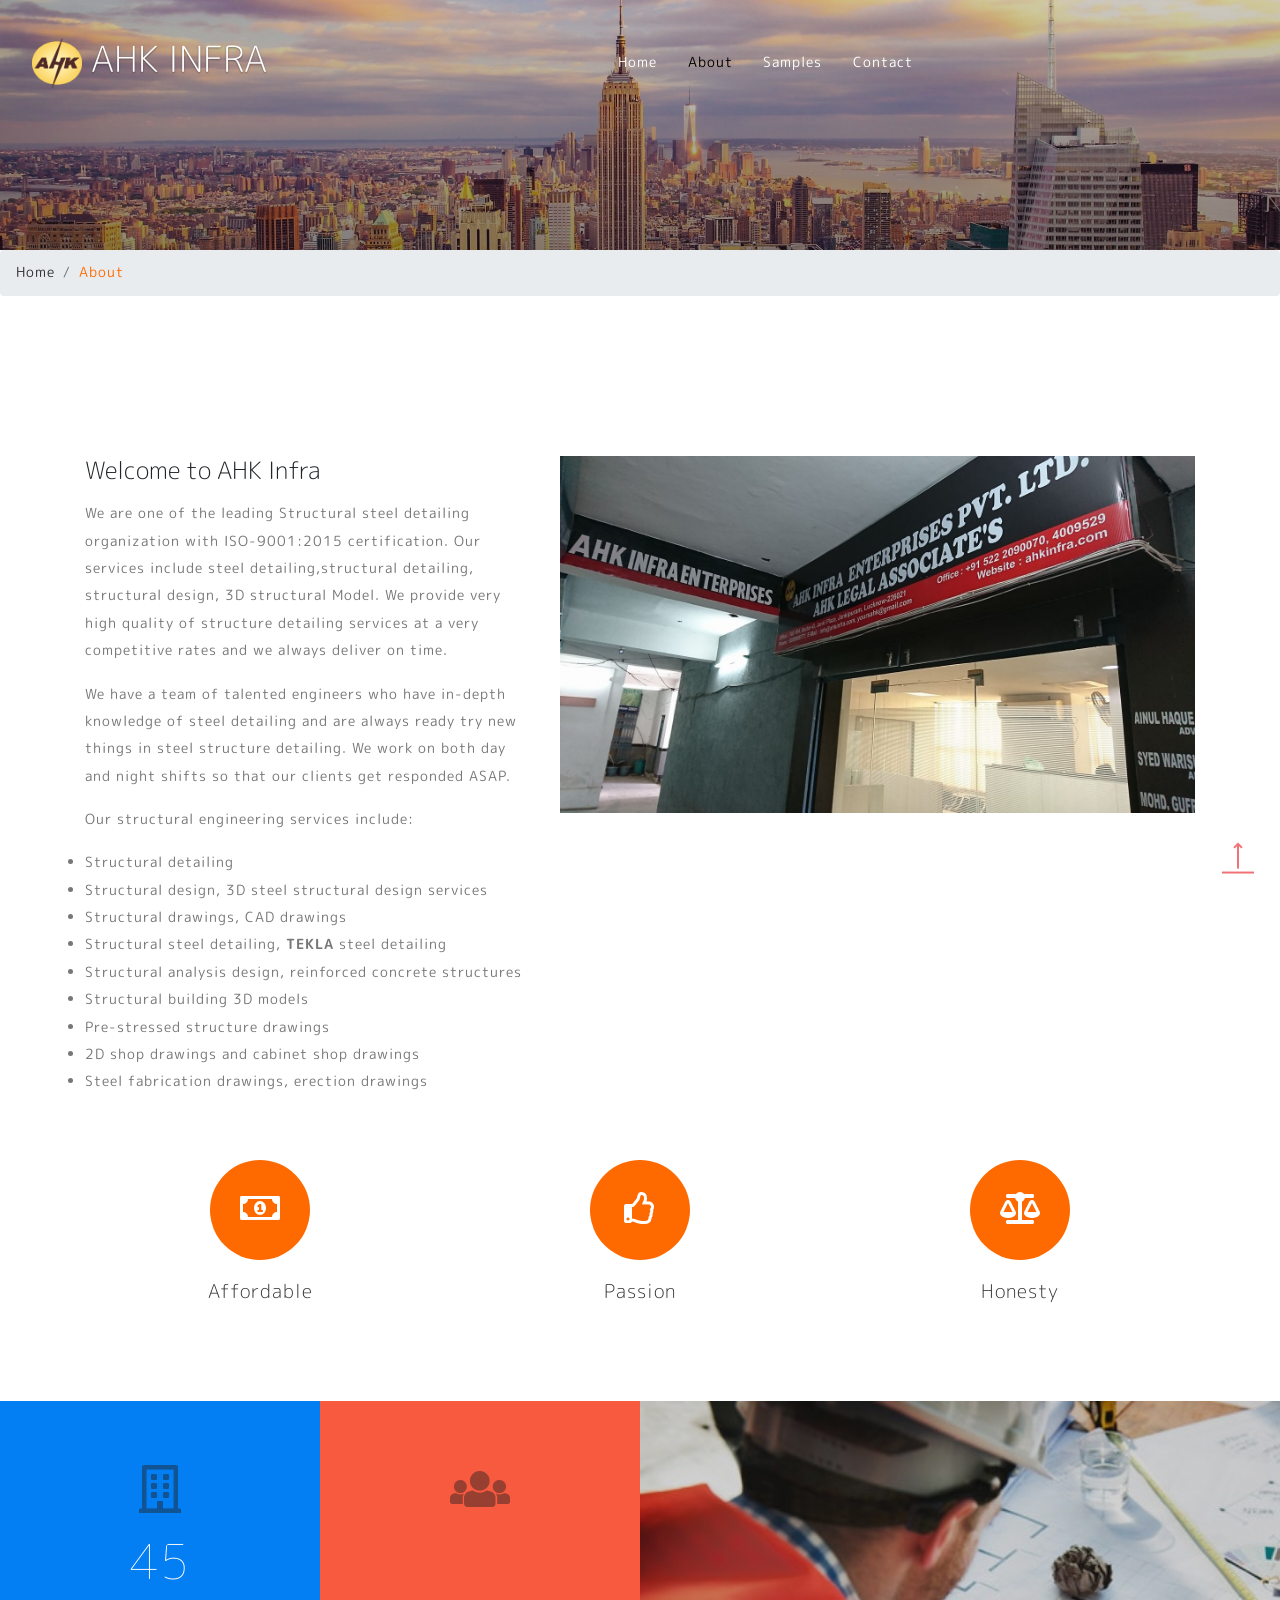
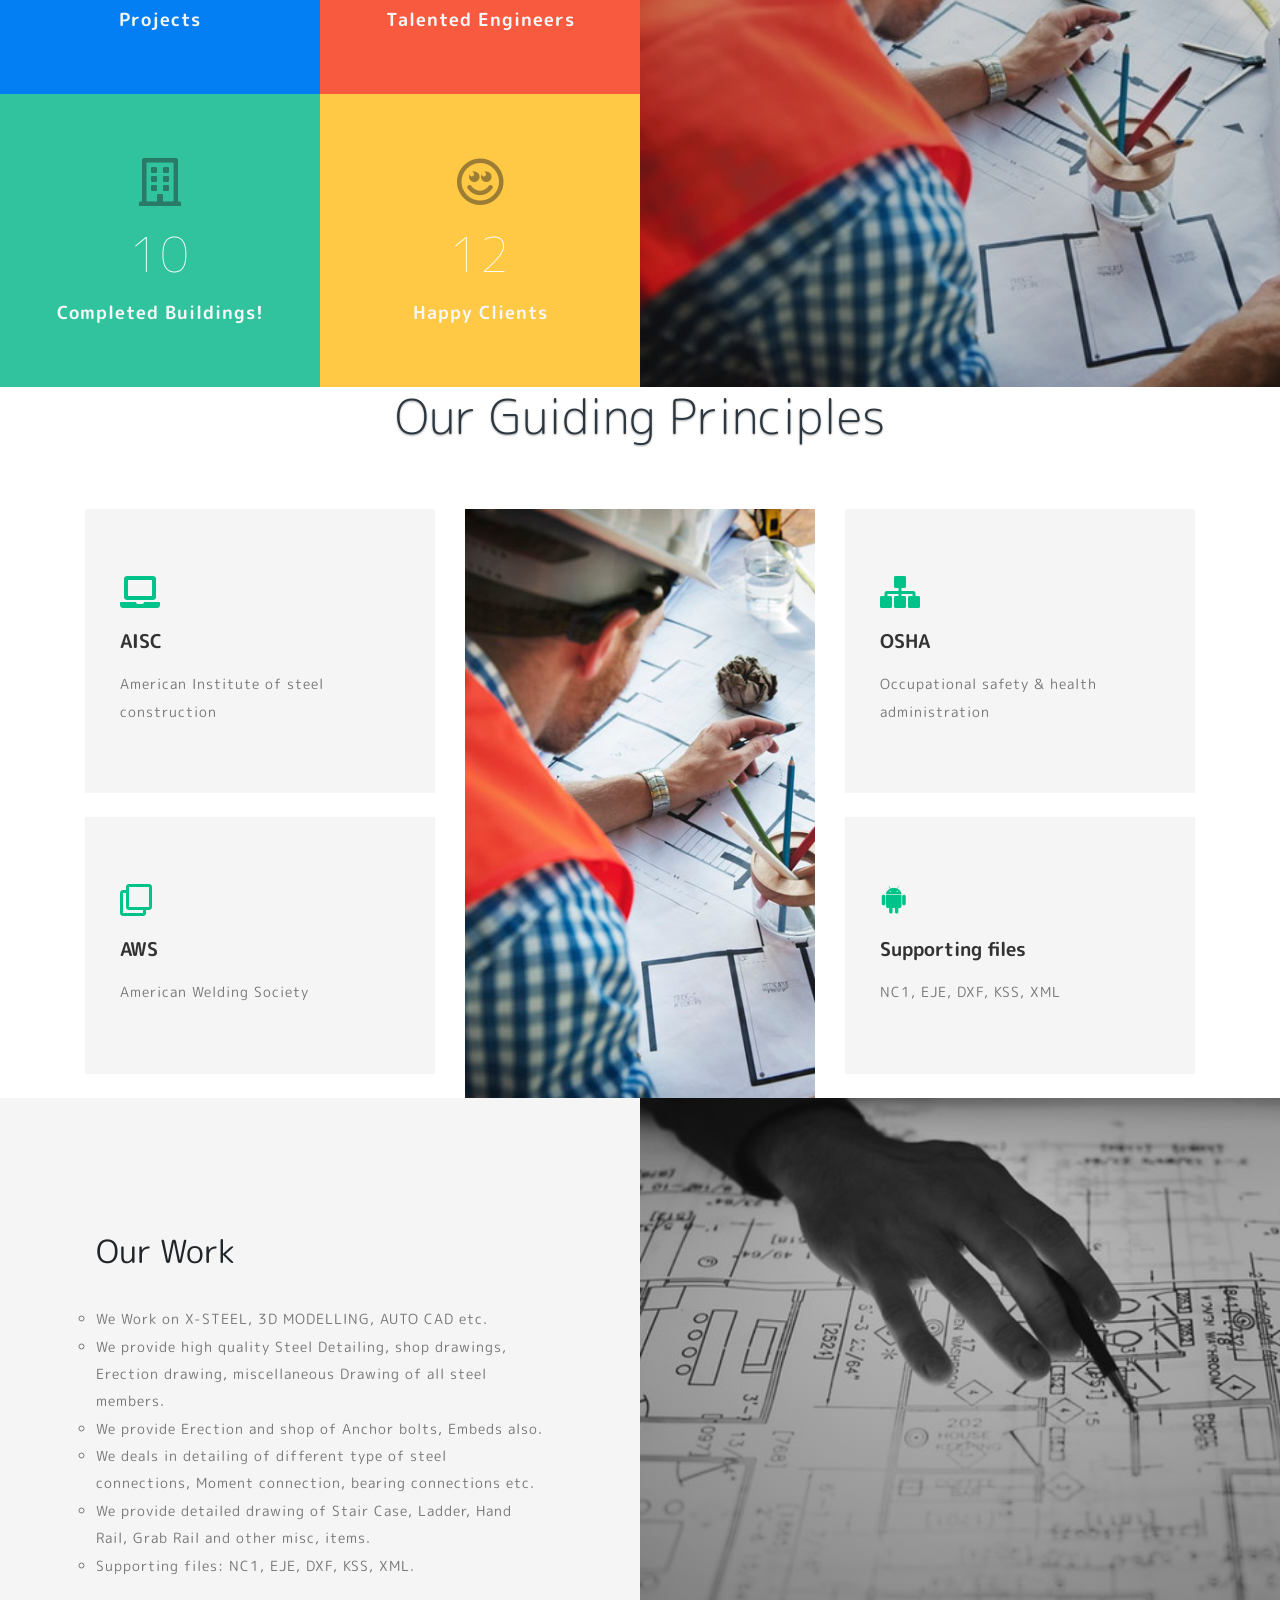
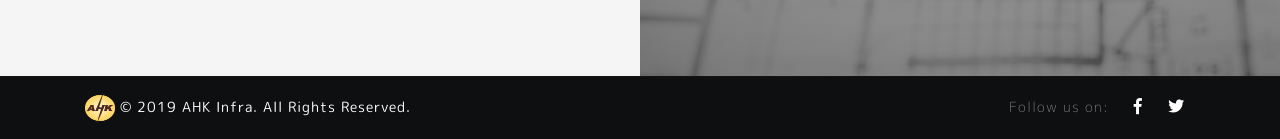
==== about.html @ f1a93b5f "Initial commit" ====
﻿<!--
	Author: W3layouts
	Author URL: http://w3layouts.com
	License: Creative Commons Attribution 3.0 Unported
	License URL: http://creativecommons.org/licenses/by/3.0/
-->

<!DOCTYPE html>
<html>
  <head>
    <title>AHK Infra</title>
    <meta name="viewport" content="width=device-width, initial-scale=1" />
    <meta charset="utf-8" />
    <meta
      name="keywords"
      content="AHK Infra, AHK Infra Engineering, Steel Structure Detailing, Structure Design"
    />

    <script>
      addEventListener(
        "load",
        function() {
          setTimeout(hideURLbar, 0);
        },
        false
      );

      function hideURLbar() {
        window.scrollTo(0, 1);
      }
    </script>
    <link href="css/bootstrap.css" rel="stylesheet" type="text/css" />
    <link rel="icon" href="images\favicon.ico" type="image/x-icon" />
    <link
      rel="stylesheet"
      href="css/flexslider.css"
      type="text/css"
      media="screen"
      property=""
    />
    <link href="css/style.css" rel="stylesheet" type="text/css" />
    <link href="css/simpleLightbox.css" rel="stylesheet" type="text/css" />
    <link href="css/fontawesome-all.css" rel="stylesheet" />
    <link
      href="//fonts.googleapis.com/css?family=M+PLUS+Rounded+1c:100,300,400,500,700,800"
      rel="stylesheet"
    />
  </head>

  <body>
    <header>
      <div class="header_top" id="home">
        <nav class="navbar navbar-expand-lg navbar-light">
          <div class="logo text-left">
            <h1>
              <a class="navbar-brand" href="/">
                <img src="images/logo.png" height="50" width="50" /> AHK Infra
              </a>
            </h1>
          </div>
          <button
            class="navbar-toggler"
            type="button"
            data-toggle="collapse"
            data-target="#navbarSupportedContent"
            aria-controls="navbarSupportedContent"
            aria-expanded="false"
            aria-label="Toggle navigation"
          >
            <span class="navbar-toggler-icon"> </span>
          </button>

          <div class="collapse navbar-collapse" id="navbarSupportedContent">
            <ul class="navbar-nav m-lg-auto text-right">
              <li class="nav-item">
                <a class="nav-link" href="/">
                  Home
                </a>
              </li>
              <li class="nav-item active">
                <a class="nav-link" href="about.html">About</a>
                <span class="sr-only">(current)</span>
              </li>
              <li class="nav-item">
                <a class="nav-link" href="Samples.html">Samples</a>
              </li>
              <li class="nav-item">
                <a class="nav-link" href="contact.html">Contact</a>
              </li>
            </ul>
          </div>
        </nav>
      </div>
    </header>
    <!--//header-->
    <div class="banner-inner"></div>
    <ol class="breadcrumb">
      <li class="breadcrumb-item">
        <a href="/">Home</a>
      </li>
      <li class="breadcrumb-item active">About</li>
    </ol>

    <!--/model-->
    <!-- Modal -->
    <!--//model-->
    <!--//banner-->
    <section class="banner-bottom">
      <div class="container">
        <!-- Three columns of text below the carousel -->
        <div class="row inner-sec-wthree">
          <div class="col-lg-5" data-aos="fade-right">
            <h4>Welcome to AHK Infra</h4>
            <p class="mt-3">We are one of the leading Structural steel detailing organization with ISO-9001:2015 certification. 
              Our services include steel detailing,structural detailing, structural design, 3D structural Model. 
              We provide very high quality of structure detailing services at a very competitive rates and we always deliver on time.</p>
              <p class="mt-3">We have a team of talented engineers who have in-depth knowledge of steel detailing and are always ready try new things in steel structure detailing. 
                We work on both day and night shifts so that our clients get responded ASAP. 
              </p>
              <p class="mt-3">Our structural engineering services include:</p>
        <ul class="mt-3">
          <li>Structural detailing</li>
          <li>Structural design, 3D steel structural design services</li>
          <li>Structural drawings, CAD drawings</li>
          <li>Structural steel detailing, <b> TEKLA </b> steel detailing</li>
          <li>Structural analysis design, reinforced concrete structures</li>
          <li>Structural building 3D models</li>
          <li>Pre-stressed structure drawings</li>
          <li>2D shop drawings and cabinet shop drawings</li>
          <li>Steel fabrication drawings, erection drawings</li>
        </ul>
          </div>
          <div class="col-lg-7 bt-bottom-info" data-aos="fade-left">
            <img src="images/AhkOffiice.jpg" class="img-fluid" alt=" " />
          </div>
        </div>
        <div class="row inner-sec-wthree">
          <div
            class="col-lg-4 bottom-sub-grid text-center aos-init aos-animate"
            data-aos="zoom-in"
          >
            <div class="bt-icon">
              <span class="far fa-money-bill-alt"></span>
            </div>
            <h4 class="sub-tittle">Affordable</h4>
            <p></p>
            <!--<p>
                        <a class="btn btn-secondary view" href="single.html" role="button">View details</a>
                    </p>-->
          </div>
          <!-- /.col-lg-4 -->
          <div
            class="col-lg-4 bottom-sub-grid text-center aos-init aos-animate"
            data-aos="zoom-in"
          >
            <div class="bt-icon">
              <span class="far fa-thumbs-up"></span>
            </div>
            <h4 class="sub-tittle">Passion</h4>
            <!--<p>Duis mollis, est non commodo luctus, nisi erat porttitor ligula, eget lacinia odio sem nec elit.</p>
                    <p>
                        <a class="btn btn-secondary view" href="single.html" role="button">View details</a>
                    </p>-->
          </div>
          <!-- /.col-lg-4 -->
          <div
            class="col-lg-4 bottom-sub-grid text-center aos-init aos-animate"
            data-aos="zoom-in"
          >
            <div class="bt-icon">
              <span class="fas fa-balance-scale"></span>
            </div>
            <h4 class="sub-tittle">Honesty</h4>
            <!--<p></p>
                    <p>
                        <a class="btn btn-secondary view" href="single.html" role="button">View details</a>
                    </p>-->
          </div>
          <!-- /.col-lg-4 -->
        </div>
      </div>
      <!-- /.row -->
    </section>
    <!---->
    <!-- /stats -->
    <section class="stats_test container-fluid">
      <div class="row inner_stat">
        <div class="col-lg-6 stats-left-info">
          <div class="row">
            <div class="col-md-6 stats_left counter_grid">
              <i class="far fa-building"></i>
              <p class="counter">45</p>
              <h4>Projects</h4>
            </div>
            <div class="col-md-6 stats_left counter_grid1">
              <i class="fas fa-users"></i>
              <p class="">&nbsp;</p>
              <h4>Talented Engineers</h4>
            </div>
            <div class="col-md-6 stats_left counter_grid2">
              <i class="far fa-building"></i>
              <p class="counter">10</p>
              <h4>Completed Buildings!</h4>
            </div>
            <div class="col-md-6 stats_left counter_grid3">
              <i class="far fa-smile"></i>
              <p class="counter">12</p>
              <h4>Happy Clients</h4>
            </div>
          </div>
        </div>
        <div class="col-lg-6 stats-right-img"></div>
      </div>
    </section>
    <!-- //stats -->
    <!--/Samples-->
    <section class="Samples">
      <div class="container">
        <h3 class="tittle">Our Guiding Principles</h3>
        <div class="row inner-sec-wthree">
          <div class="col-lg-4 grid_info_main" data-aos="flip-left">
            <div class="grid_info">
              <div class="icon_info">
                <span class="icon">
                  <i class="fas fa-laptop"></i>
                </span>
                <h5>AISC</h5>
                <p>American Institute of steel construction</p>
              </div>
            </div>
            <div class="grid_info second">
              <div class="icon_info">
                <span class="icon">
                  <i class="far fa-clone"></i>
                </span>
                <h5>AWS</h5>
                <p>American Welding Society</p>
              </div>
            </div>
          </div>
          <div class="col-lg-4 grid_info_main mid" data-aos="flip-down">
            <img src="images/ab.jpg" class="img-fluid" alt=" " />
          </div>
          <div class="col-lg-4 grid_info_main" data-aos="flip-right">
            <div class="grid_info">
              <div class="icon_info">
                <span class="icon">
                  <i class="fas fa-sitemap"></i>
                </span>
                <h5>OSHA</h5>
                <p>Occupational safety & health administration</p>
              </div>
            </div>
            <div class="grid_info second">
              <div class="icon_info">
                <span class="icon">
                  <i class="fab fa-android"></i>
                </span>
                <h5>Supporting files</h5>
                <p>NC1, EJE, DXF, KSS, XML</p>
              </div>
            </div>
          </div>
        </div>
      </div>
    </section>
    <!--//Samples-->
    <!---->
    <section class="grids_sec_2">
      <div class="row style-grids_main">
        <div class="col-md-6 grid_sec_info">
          <div class="style-grid-2-text_info" data-aos="fade-right">
            <h3>Our Work</h3>
            <p>
              <!--Itaque earum rerum hic tenetur a sapiente delectus reiciendis maiores alias consequatur.sed quia non numquam eius modi tempora incidunt ut labore .Lorem ipsum dolor sit amet,vehicula vel sapien et.-->
            </p>
            <ul style="list-style-type:circle">
              <li>We Work on X-STEEL, 3D MODELLING, AUTO CAD etc.</li>

              <li>
                We provide high quality Steel Detailing, shop drawings, Erection
                drawing, miscellaneous Drawing of all steel members.
              </li>
              <li>
                We provide Erection and shop of Anchor bolts, Embeds also.
              </li>
              <li>
                We deals in detailing of different type of steel connections,
                Moment connection, bearing connections etc.
              </li>
              <li>
                We provide detailed drawing of Stair Case, Ladder, Hand Rail,
                Grab Rail and other misc, items.
              </li>
              <li>
                Supporting files: NC1, EJE, DXF, KSS, XML.
              </li>
            </ul>
          </div>
        </div>
        <div class="col-md-6 style-image-2"></div>
        <!--<div class="col-md-6 style-image-2 second">
            </div>-->
        <!--<div class="col-md-6 grid_sec_info">
                <div class="style-grid-2-text_info" data-aos="fade-right">
                    <h3>
                        Turning big ideas into great products.</h3>
                    <p>Itaque earum rerum hic tenetur a sapiente delectus reiciendis maiores alias consequatur.sed quia non numquam eius modi tempora incidunt ut labore .Lorem ipsum dolor sit amet,vehicula vel sapien et</p>
                    <div class="bnr-button">
                        <button type="button" class="btn btn-primary play" data-toggle="modal" data-target="#exampleModal">
							<i class="fas fa-play"></i>
						</button>
                    </div>

                </div>
            </div>-->
      </div>
    </section>
    <!--//-->
    <!---->
    <!--footer-->
        <div class="copyright">
            <div class="container">
              <div class="copyrighttop">
                <ul>
                  <li>
                    <h4>Follow us on:</h4>
                  </li>
                  <li>
                    <a
                      class="facebook"
                      target="_blank"
                      href="https://www.facebook.com/AHKINFRA"
                    >
                      <i class="fab fa-facebook-f"></i>
                    </a>
                  </li>
                  <li>
                    <a
                      class="facebook"
                      target="_blank"
                      href="https://twitter.com/ahkinfra"
                    >
                      <i class="fab fa-twitter"></i>
                    </a>
                  </li>
                </ul>
              </div>
              <div class="copyrightbottom">
                <p>
                  <img src="images/logo.png" height="30" width="30" /> © 2019 AHK
                  Infra. All Rights Reserved.
                </p>
              </div>
              <div class="clearfix"></div>
            </div>
    <!---->

    <!-- js -->
    <script src="js/jquery-2.2.3.min.js"></script>
    <!-- //js -->
    <!-- flexSlider -->
    <script defer src="js/jquery.flexslider.js"></script>
    <script>
      $(window).load(function() {
        $(".flexslider").flexslider({
          animation: "slide",
          start: function(slider) {
            $("body").removeClass("loading");
          }
        });
      });
    </script>

    <!-- //flexSlider -->

    <!-- stats -->
    <script src="js/jquery.waypoints.min.js"></script>
    <script src="js/jquery.countup.js"></script>
    <script>
      $(".counter").countUp();
    </script>
    <!-- //stats -->
    <!-- /js files -->
    <link
      href="css/aos.css"
      rel="stylesheet prefetch"
      type="text/css"
      media="all"
    />
    <link
      href="css/aos-animation.css"
      rel="stylesheet prefetch"
      type="text/css"
      media="all"
    />
    <script src="js/aos.js"></script>
    <script src="js/aosindex.js"></script>
    <!-- //js files -->
    <!-- start-smoth-scrolling -->
    <script src="js/move-top.js"></script>
    <script src="js/easing.js"></script>
    <script>
      jQuery(document).ready(function($) {
        $(".scroll").click(function(event) {
          event.preventDefault();
          $("html,body").animate(
            {
              scrollTop: $(this.hash).offset().top
            },
            900
          );
        });
      });
    </script>
    <!-- start-smoth-scrolling -->

    <script>
      $(document).ready(function() {
        /*
            						var defaults = {
            				  			containerID: 'toTop', // fading element id
            							containerHoverID: 'toTopHover', // fading element hover id
            							scrollSpeed: 1200,
            							easingType: 'linear' 
            				 		};
            						*/

        $().UItoTop({
          easingType: "easeOutQuart"
        });
      });
    </script>
    <!-- /js -->
    <script src="js/bootstrap.js"></script>
    <!-- //js -->
  </body>
</html>

<style>
  footer {
    padding: 0px;
  }
</style>
---- css/style.css ----
/*--
	Author: W3Layouts
	Author URL: http://w3layouts.com
	License: Creative Commons Attribution 3.0 Unported
	License URL: http://creativecommons.org/licenses/by/3.0/
--*/

html,
body {
  margin: 0;
  font-size: 100%;
  font-family: "M PLUS Rounded 1c", sans-serif;
  background: #fff;
}

body a {
  text-decoration: none;
  transition: 0.5s all;
  -webkit-transition: 0.5s all;
  -moz-transition: 0.5s all;
  -o-transition: 0.5s all;
  -ms-transition: 0.5s all;
}

a:hover {
  text-decoration: none;
}

input[type="button"],
input[type="submit"],
input[type="text"],
input[type="email"],
input[type="search"] {
  transition: 0.5s all;
  -webkit-transition: 0.5s all;
  -moz-transition: 0.5s all;
  -o-transition: 0.5s all;
  -ms-transition: 0.5s all;
  font-family: "M PLUS Rounded 1c", sans-serif;
}

h1,
h2,
h3,
h4,
h5,
h6 {
  margin: 0;
  font-weight: 300;
  font-family: "M PLUS Rounded 1c", sans-serif;
}

p {
  margin: 0;
  font-size: 0.9em;
  color: #777777;
  line-height: 1.9em;
  letter-spacing: 1px;
  font-weight: 400;
}

ul {
  margin: 0;
  padding: 0;
  font-size: 0.9em;
  color: #777777;
  line-height: 1.9em;
  letter-spacing: 1px;
  font-weight: 400;
}

label {
  margin: 0;
}

/*--/header --*/

/*--/navbar--*/

.navbar {
  padding: 0em 0em;
}

a.navbar-brand {
  font-size: 1em;
  text-shadow: 0 1px 2px rgba(0, 0, 0, 0.37);
  color: #fff;
  text-transform: uppercase;
}

.navbar-light .navbar-brand {
  color: #fff;
  font-family: "M PLUS Rounded 1c", sans-serif;
}

.logo i {
  color: #ff6a00;
  text-shadow: none;
}

li.nav-item {
  margin: 0 1px;
}

.navbar-light .navbar-nav .nav-link {
  padding: 0.3em 1.1em;
  color: #fff;
  background: transparent;
  font-size: 1em;
  letter-spacing: 1px;
  font-family: "M PLUS Rounded 1c", sans-serif;
}

.navbar-light .navbar-nav .show > .nav-link,
.navbar-light .navbar-nav .active > .nav-link,
.navbar-light .navbar-nav .nav-link.show,
.navbar-light .navbar-nav .nav-link.active,
.navbar-light .navbar-nav .nav-link:hover,
.navbar-light .navbar-nav .nav-link:focus {
  background: transparent;
  color: #000000;
}

.dropdown-item {
  padding: 0.5em 1.5rem;
  font-size: 0.9em;
  margin: 0;
}

.dropdown-menu {
  margin: 0;
  padding: 0;
}

.navbar-light .navbar-brand:hover,
.navbar-light .navbar-brand:focus {
  color: #fff;
}

/*---*/

.navbar {
  padding: 2em 2em;
  position: absolute;
  z-index: 9;
  width: 100%;
}

.dropdown-toggle::after {
  width: 0;
  height: 0;
  margin-left: 0;
  content: "";
  border-top: 0.3em solid;
  border-right: 0.3em solid transparent;
  border: 0px;
}

.dropdown-item:hover,
.dropdown-item:focus {
  color: #ff4e00;
  text-decoration: none;
  background-color: #f0f0f1;
}

/*-- //header --*/

input.form-control.mr-sm-2.ser-ch {
  margin-right: 0 !important;
}

.search input[type="search"] {
  outline: none;
  padding: 11px 15px;
  font-size: 13px;
  color: #fff;
  background: none;
  letter-spacing: 2px;
  border: none;
  border: 1px solid #ddd;
  margin: 0;
  border-radius: 0;
}

.search button[type="submit"] {
  outline: none;
  padding: 12px 17px;
  font-size: 13px;
  color: #fff;
  background: #ff6a00;
  border: none;
  letter-spacing: 2px;
  text-transform: uppercase;
  -webkit-transition: 0.5s all;
  -moz-transition: 0.5s all;
  -o-transition: 0.5s all;
  -ms-transition: 0.5s all;
  transition: 0.5s all;
  margin: 0;
  cursor: pointer;
  font-weight: 600;
  border-radius: 0px;
}

.search button [type="submit"]:hover {
  background: #ff6a00;
}

/*--//header --*/

.tooltip-blog {
  position: relative;
  display: inline-block;
}

.tooltip-blog span {
  display: block;
  position: absolute;
  top: -18px;
  left: 13px;
  background: transparent;
  padding: 0.1em 0.8em;
  font-size: 0.7em;
  color: #fff;
  border: 1px solid #ff6a00;
}

.tooltip-blog span::after {
  position: absolute;
  top: 18px;
  left: 32px;
  border-left: 0px solid transparent;
  border-right: 8px solid transparent;
  border-top: 10px solid #ff6a00;
  content: " ";
  font-size: 0;
  line-height: 0;
  margin-left: -5px;
  width: 0;
}

/*--/banner --*/

/* CUSTOMIZE THE CAROUSEL
-------------------------------------------------- */

/* Carousel base class */

/* Since positioning the image, we need to help out the caption */

.carousel-caption {
  bottom: 11em;
  z-index: 10;
  text-align: center;
  width: 59%;
  margin: 0 auto;
}

/* Declare heights because of positioning of img element */

.carousel-item {
  height: 48em;
  background-color: #777;
}

.carousel-item > img {
  position: absolute;
  top: 0;
  left: 0;
  min-width: 100%;
  height: 32rem;
}

/* MARKETING CONTENT
-------------------------------------------------- */

/* Center align the text within the three columns below the carousel */

.marketing .col-lg-4 {
  margin-bottom: 1.5rem;
  text-align: center;
}

.bottom-sub-grid.ser {
  margin-top: 1.5em;
  margin-bottom: 0;
}

.marketing h2 {
  font-weight: 400;
}

.marketing .col-lg-4 p {
  margin-right: 0.75rem;
  margin-left: 0.75rem;
}

/* Featurettes
------------------------- */

.featurette-divider {
  margin: 5rem 0;
  /* Space out the Bootstrap <hr> more */
}

/* Thin out the marketing headings */

.featurette-heading {
  font-weight: 300;
  line-height: 1;
  letter-spacing: -0.05rem;
}

/*--/slider--*/

.carousel-item {
  background: -webkit-linear-gradient(
      rgba(23, 22, 23, 0.2),
      rgba(23, 22, 23, 0.5)
    ),
    url(../images/SlideImage1.jpeg) no-repeat;
  background: -moz-linear-gradient(rgba(23, 22, 23, 0.2), rgba(23, 22, 23, 0.5)),
    url(../images/SlideImage1.jpeg) no-repeat;
  background: -ms-linear-gradient(rgba(23, 22, 23, 0.2), rgba(23, 22, 23, 0.5)),
    url(../images/SlideImage1.jpeg) no-repeat;
  background: linear-gradient(rgba(23, 22, 23, 0.2), rgba(23, 22, 23, 0.5)),
    url(../images/SlideImage1.jpeg) no-repeat;
  background-size: cover;
}

.carousel-item.item2 {
  background: -webkit-linear-gradient(
      rgba(23, 22, 23, 0.2),
      rgba(23, 22, 23, 0.5)
    ),
    url(../images/banner2.jpg) no-repeat;
  background: -moz-linear-gradient(rgba(23, 22, 23, 0.2), rgba(23, 22, 23, 0.5)),
    url(../images/banner2.jpg) no-repeat;
  background: -ms-linear-gradient(rgba(23, 22, 23, 0.2), rgba(23, 22, 23, 0.5)),
    url(../images/banner2.jpg) no-repeat;
  background: linear-gradient(rgba(23, 22, 23, 0.2), rgba(23, 22, 23, 0.5)),
    url(../images/banner2.jpg) no-repeat;
  background-size: cover;
}

.carousel-item.item3 {
  background: -webkit-linear-gradient(
      rgba(23, 22, 23, 0.2),
      rgba(23, 22, 23, 0.5)
    ),
    url(../images/banner3.jpg) no-repeat;
  background: -moz-linear-gradient(rgba(23, 22, 23, 0.2), rgba(23, 22, 23, 0.5)),
    url(../images/banner3.jpg) no-repeat;
  background: -ms-linear-gradient(rgba(23, 22, 23, 0.2), rgba(23, 22, 23, 0.5)),
    url(../images/banner3.jpg) no-repeat;
  background: linear-gradient(rgba(23, 22, 23, 0.2), rgba(23, 22, 23, 0.5)),
    url(../images/banner3.jpg) no-repeat;
  background-size: cover;
}

.carousel-item.item4 {
  background: -webkit-linear-gradient(
      rgba(23, 22, 23, 0.2),
      rgba(23, 22, 23, 0.5)
    ),
    url(../images/banner4.jpg) no-repeat;
  background: -moz-linear-gradient(rgba(23, 22, 23, 0.2), rgba(23, 22, 23, 0.5)),
    url(../images/banner4.jpg) no-repeat;
  background: -ms-linear-gradient(rgba(23, 22, 23, 0.2), rgba(23, 22, 23, 0.5)),
    url(../images/banner4.jpg) no-repeat;
  background: linear-gradient(rgba(23, 22, 23, 0.2), rgba(23, 22, 23, 0.5)),
    url(../images/banner4.jpg) no-repeat;
  background-size: cover;
}

.carousel-caption h2,
.carousel-caption h3 {
  font-size: 4em;
  letter-spacing: 2px;
  line-height: 1.4em;
  text-shadow: 0 1px 2px rgba(0, 0, 0, 0.37);
}

.carousel-indicators {
  bottom: 17%;
  left: 0%;
  cursor: pointer;
}

.bnr-button {
  margin-top: 2em;
}

.carousel-control {
  line-height: 42em;
}

.carousel-indicators li {
  display: inline-block;
  max-width: 12px;
  height: 12px;
  border-radius: 50%;
  -webkit-border-radius: 50%;
  -moz-border-radius: 50%;
  -o-border-radius: 50%;
  -ms-border-radius: 50%;
  margin: 0 8px;
}

.carousel-indicators .active {
  background: #fff;
}

/* Show it is fixed to the top */

button.btn.btn-primary.play {
  width: 90px;
  height: 90px;
  border-radius: 50%;
  -webkit-border-radius: 50%;
  -moz-border-radius: 50%;
  -o-border-radius: 50%;
  -ms-border-radius: 50%;
  outline: none;
  cursor: pointer;
  text-shadow: 0 1px 2px rgba(0, 0, 0, 0.37);
  background-color: #ff6a00;
  border: none;
}

button.btn.btn-primary.play:hover {
  background-color: #00c389;
}

/*--//banner --*/

/*--/content --*/

h3.tittle {
  text-align: center;
  font-size: 3em;
  color: #2c363e;
  text-shadow: 0 1px 2px rgba(0, 0, 0, 0.37);
}

h3.tittle.cen {
  color: #fff;
}

.lead {
  font-size: 1.1em;
  font-weight: 300;
}

.featurette-heading {
  font-size: 46px;
  line-height: 1.4em;
}

/*--/banner-bottom --*/

.banner-bottom {
  /*padding: 6em 0;*/
}

.bt-bottom-info h5 {
  font-size: 2em;
  line-height: 1.5em;
  color: #ff6a00;
  margin-bottom: 4em;
}

.inner-sec-wthree {
  margin-top: 4em;
}

.bottom-sub-grid {
  text-align: center;
  margin: 0 auto;
}

.bt-icon {
  width: 100px;
  height: 100px;
  border-radius: 50%;
  -webkit-border-radius: 50%;
  -moz-border-radius: 50%;
  -o-border-radius: 50%;
  -ms-border-radius: 50%;
  background: #ff6a00;
  text-align: center;
  margin: 0 auto;
}

.bottom-sub-grid span {
  font-size: 2em;
  line-height: 3em;
  color: #fff;
  border-color: rgba(173, 173, 173, 0.45);
}

.bottom-sub-grid:hover a.btn.btn-secondary.view {
  background: #00c389;
}

.bottom-sub-grid:hover .bt-icon {
  background: #00c389;
}

a.btn.btn-secondary.view {
  background: #333;
  color: #fff;
  margin-top: 2em;
  font-size: 0.9em;
  padding: 0.8em 1.5em;
}

.modal-body.video iframe {
  border: none;
  width: 100%;
  min-height: 250px;
}

h5#exampleModalLabel {
  font-size: 1.2em;
}

h4.sub-tittle {
  font-size: 1.2em;
  color: #333;
  letter-spacing: 1px;
  margin: 1em 0;
}

/*--//banner-bottom --*/

.left-img img {
  width: 100%;
}

/*--//content --*/

/*-- /services --*/

.services {
  padding: 2em 0;
}

.icon_info h5 {
  font-size: 1.2em;
  color: #333;
  margin: 1em 0;
  font-weight: 600;
}

.icon_info {
  text-align: center;
}

.icon_info {
  text-align: left;
  padding: 4em 2em;
  border: 3px solid #f5f5f5;
  background-color: #f5f5f5;
  transition: all 0.3s ease-out 0s;
}

.grid_info_main i {
  font-size: 2em;
  color: #00c389;
}

.grid_info_main:hover i {
  color: #ff6a00;
}

.grid_info.second {
  margin-top: 1.5em;
}

.grid_info_main.mid img {
  width: 100%;
}

/*-- //services --*/

.style-grids_main {
  margin: 0;
}

.style-image-2 {
  background: -webkit-linear-gradient(
      rgba(23, 22, 23, 0.2),
      rgba(23, 22, 23, 0.5)
    ),
    url(../images/banner4.jpg) no-repeat;
  background-size: cover;
  min-height: 600px;
}

.style-image-2.second {
  background: -webkit-linear-gradient(
      rgba(23, 22, 23, 0.2),
      rgba(23, 22, 23, 0.5)
    ),
    url(../images/SlideImage1.jpeg) no-repeat;
  background-size: cover;
  min-height: 600px;
}

.grid_sec_info {
  padding: 8em 6em 6em 6em;
  background: #f5f5f5;
}

.style-grid-2-text_info p {
  margin: 2em 0;
}

.grid_sec_info h3 {
  font-size: 2em;
  line-height: 1.6em;
  font-weight: 400;
}

/*-- stats --*/

.stats_left p {
  font-size: 3em;
  font-weight: 100;
  letter-spacing: 1px;
  color: #fff;
  line-height: 2em;
}

.stats_left h4 {
  font-size: 1.1em;
  color: #f7f7f7;
  margin: 0;
  font-weight: 600;
  letter-spacing: 1px;
}

.stats_left i {
  font-size: 3em;
  color: rgba(34, 34, 34, 0.45);
  margin: 0;
}

.stats_bottom_grid_left img {
  margin: 0 auto;
}

.stats_left.counter_grid {
  background: #037ef3;
}

.stats_left.counter_grid1 {
  background: #f85a40;
}

.stats_left.counter_grid2 {
  background: #30c39e;
}

.stats_left.counter_grid3 {
  background: #ffc845;
}

.stats_left {
  text-align: center;
  float: left;
  width: 25%;
  padding: 4em 1em;
  border-top: none;
  border-bottom: none;
}

.stats_left:nth-child(3) {
  border-right: 0px;
}

.stats_left:nth-child(2) {
  border-left: 0px;
  border-right: 0px;
}

.stats-right-img {
  background: -webkit-linear-gradient(
      rgba(23, 22, 23, 0.2),
      rgba(23, 22, 23, 0.13)
    ),
    url(../images/architect-architectural-design.jpg) no-repeat;
  background: -moz-linear-gradient(rgba(23, 22, 23, 0.2), rgba(23, 22, 23, 0.5)),
    url(../images/architect-architectural-design.jpg) no-repeat;
  background: -ms-linear-gradient(rgba(23, 22, 23, 0.2), rgba(23, 22, 23, 0.5)),
    url(../images/architect-architectural-design.jpg) no-repeat;
  background: linear-gradient(rgba(23, 22, 23, 0.2), rgba(23, 22, 23, 0.18)),
    url(../images/architect-architectural-design.jpg) no-repeat;
  background-size: cover;
  min-height: 600;
}

/*--//about --*/

/*--/Reviews--*/

/*-- testimonials --*/

.reviews_sec {
  background: -webkit-linear-gradient(
      rgba(23, 22, 23, 0.2),
      rgba(23, 22, 23, 0.5)
    ),
    url(../images/banner3.jpg) no-repeat;
  background: -moz-linear-gradient(rgba(23, 22, 23, 0.2), rgba(23, 22, 23, 0.5)),
    url(../images/banner3.jpg) no-repeat;
  background: -ms-linear-gradient(rgba(23, 22, 23, 0.2), rgba(23, 22, 23, 0.5)),
    url(../images/banner3.jpg) no-repeat;
  background: linear-gradient(rgba(23, 22, 23, 0.2), rgba(23, 22, 23, 0.5)),
    url(../images/banner3.jpg) no-repeat;
  background-size: cover;
  padding: 7em 0;
  background-attachment: fixed;
}

.testimonials_grid {
  text-align: center;
  position: relative;
}

.testimonials_grid img {
  margin: 0 auto;
}

.test_social_pos {
  margin-top: 1em;
}

.social_list1 li {
  display: inline-block !important;
}

.test_social_pos li a {
  color: #fff;
  font-size: 0.9em;
  width: 30px;
  height: 30px;
  border-radius: 50%;
  display: block;
  line-height: 29px;
}

.facebook1 {
  background: #3b5998;
}

.twitter2 {
  background: #1da1f2;
}

.dribble3 {
  background: #ea4c89;
}

.testimonials_grid {
  text-align: center;
}

.testimonials_grid h3 {
  margin: 1em 0 0.5em 0;
  color: #fff;
  font-size: 1.2em;
}

.testimonials_grid h3 span {
  font-weight: 100;
  font-size: 0.9em;
}

.testimonials_grid i {
  font-size: 0.9em;
  letter-spacing: 1px;
  color: #f3f0f0;
}

.testimonials_grid p {
  width: 70%;
  margin: 1em auto 0;
  color: #fff;
  line-height: 2em;
  letter-spacing: 1px;
}

.testimonials_grid img {
  border-radius: 50%;
  -webkit-border-radius: 50%;
  -moz-border-radius: 50%;
  -o-border-radius: 50%;
  -ms-border-radius: 50%;
  border: 5px solid rgba(255, 255, 255, 0.15);
}

.testimonials_grid {
  margin: 0 auto;
  width: 65%;
}

/*-- //testimonials --*/

/*--responsive--*/

@media (max-width: 900px) {
}

@media (max-width: 800px) {
  .stats_left p {
    font-size: 2.3em;
  }
}

@media (max-width: 768px) {
  .news-right h4,
  .ab_info h4 {
    font-size: 1.7em;
  }
}

@media (max-width: 640px) {
  .stats_left {
    text-align: center;
    float: left;
    width: 100%;
  }
  .stats_left:nth-child(2) {
    border-bottom: 0px;
  }
  .stats_left:nth-child(1) {
    border-bottom: 0px;
  }
  .stats_left:nth-child(3) {
    border-bottom: 0px;
  }
}

/*--//content --*/

/*--about--*/

.banner-inner {
  background: -webkit-linear-gradient(
      rgba(23, 22, 23, 0.2),
      rgba(23, 22, 23, 0.5)
    ),
    url(../images/TopBanner.jpg) no-repeat;
  background: -moz-linear-gradient(rgba(23, 22, 23, 0.2), rgba(23, 22, 23, 0.5)),
    url(../images/TopBanner.jpg) no-repeat;
  background: -ms-linear-gradient(rgba(23, 22, 23, 0.2), rgba(23, 22, 23, 0.5)),
    url(../images/TopBanner.jpg) no-repeat;
  background: linear-gradient(rgba(23, 22, 23, 0.2), rgba(23, 22, 23, 0.5)),
    url(../images/TopBanner.jpg) no-repeat;
  background-size: cover;
  min-height: 250px;
}

li.breadcrumb-item {
  font-size: 0.9em;
  letter-spacing: 1px;
}

li.breadcrumb-item a {
  color: #333;
}

.breadcrumb-item.active {
  color: #ff6a00;
}

.bt-bottom-info.ab img {
  width: 100%;
}

p.ab-para {
  margin: 2em 0 3em 0;
}

/*--//about--*/

/*-- gallery --*/

.section_1_gallery_grid {
  margin-top: 1em;
}

.w3_section_1_gallery_grid {
  padding: 0 8px;
}

.section_1_gallery_grid1 {
  position: relative;
  background: #edf3f3;
  padding: 6px;
}

.proj_gallery_grid1_pos {
  background: #030605;
  bottom: 23px;
  left: 30px;
  opacity: 0;
  padding: 1em;
  position: absolute;
  right: 30px;
  text-align: center;
  visibility: hidden;
  -webkit-transform: scaleX(-1);
  transform: scaleX(-1);
  -moz-transform: scaleX(-1);
  -o-transform: scaleX(-1);
  -ms-transform: scaleX(-1);
  -webkit-transition: all 0.8s ease;
  transition: all 0.8s ease;
}

.proj_gallery_grid1_pos h3 {
  font-size: 1.3em;
  letter-spacing: 2px;
  font-weight: 600;
  position: relative;
  color: #fff;
  text-shadow: 0 1px 2px rgba(0, 0, 0, 0.37);
}

.proj_gallery_grid1_pos p {
  color: #fff;
  letter-spacing: 1px;
  font-size: 14px;
}

.section_1_gallery_grid:hover .proj_gallery_grid1_pos {
  opacity: 1;
  visibility: visible;
  -webkit-transform: scaleX(1);
  transform: scaleX(1);
  -moz-transform: scaleX(1);
  -o-transform: scaleX(1);
  -ms-transform: scaleX(1);
}

.banner-bottom.gallery {
  padding: 5em 0;
}

p.quia {
  font-size: 1.2em;
  color: #140b05;
  font-weight: 600;
  text-align: center;
  letter-spacing: 2px;
  text-transform: uppercase;
}

.proj_gallery_grid img {
  width: 100%;
}

/*-- //gallery --*/

/*-- /error --*/

.error-404 h4 {
  font-size: 12em;
  font-weight: 300;
  color: #333;
  margin: 0;
  padding: 0;
}

a.b-home {
  background: #202020;
  padding: 0.7em 1.5em;
  display: inline-block;
  color: #fff;
  text-decoration: none;
  margin-top: 1em;
  font-size: 0.9em;
}

a.b-home:hover {
  background: #ff6a00;
}

.error-404 p {
  color: #929090;
  font-size: 1em;
  letter-spacing: 8px;
  margin: 0em 0 2em 0;
}

.error.social-icons {
  margin-bottom: 1em;
}

.error.social-icons a {
  color: #4e4e4e;
}

.error.social-icons a:hover {
  color: #ff3c41;
}

.error-404 {
  text-align: center;
}

.error-404 form {
  margin: 0 auto 2em;
  width: 40%;
  text-align: center;
}

.error-404 form input[type="search"] {
  outline: none;
  border: 1px solid #c4c5c5;
  background: none;
  color: #212121;
  padding: 14px 15px;
  width: 80%;
  float: left;
  font-size: 12px;
  letter-spacing: 5px;
}

button.btn1 {
  color: #fff;
  border: none;
  padding: 12px 0;
  text-align: center;
  text-decoration: none;
  background: #ff3c41;
  -webkit-transition: 0.5s all;
  -moz-transition: 0.5s all;
  -o-transition: 0.5s all;
  -ms-transition: 0.5s all;
  transition: 0.5s all;
  float: right;
  width: 20%;
}

button.btn1:hover {
  background: #ff6a00;
}

.error ul li {
  list-style: none;
  display: inline-block;
}

.error ul li a {
  color: #555;
  margin: 0 5px;
  font-size: 0.9em;
}

@media (max-width: 640px) {
  .error-404 h4 {
    font-size: 9em;
  }
}

@media (max-width: 600px) {
  .error-404 h4 {
    font-size: 6em;
  }
  a.b-home {
    padding: 0.6em 1em;
    margin-top: 1em;
  }
}

@media (max-width: 480px) {
  .error-404 h4 {
    font-size: 5em;
  }
  .error-404 p {
    font-size: 0.8em;
    letter-spacing: 5px;
    margin: 1em 0;
  }
}

/*-- //error --*/

/*--footer--*/

footer {
  padding: 5em 0;
  background-color: #0e0f10;
}

footer h3,
footer h2 {
  font-size: 1.3em;
  color: #ffffff;
  margin-bottom: 20px;
  letter-spacing: 1px;
}

footer p {
  color: #bfbfbf;
}

footer ul li {
  display: block;
  color: #bfbfbf;
  font-weight: 400;
  font-size: 0.9em;
  margin: 0.7em 0;
}

footer-list i {
  padding-right: 10px;
  color: #ffa41f;
}

footer ul li a {
  color: #bfbfbf;
  font-size: 13px;
  font-weight: 600;
  display: block;
  padding: 5px 0px;
  text-decoration: none;
  -webkit-transition: all 0.4s;
  transition: all 0.4s;
}

footer ul li a:hover {
  color: #ffa41f;
}

footer ul li.hd {
  color: #30c39e;
}

.newsletter .email {
  background-color: #f4f4f4;
  border: none;
}

.flickr-grid {
  float: left;
  width: 32%;
  margin: 0 0.1em 0.2em;
}

.flickr-grid a img {
  width: 100%;
  padding: 0.3em;
  border: 1px solid #333333;
}

.newsletter .email {
  outline: none;
  padding: 13px 15px;
  color: #fff;
  font-size: 14px;
  width: 80%;
  background: rgba(0, 0, 0, 0.22);
  border: 1px solid #2d2d2d;
}

.newsletter {
  position: relative;
  margin-top: 2em;
}

button.btn1 {
  color: #fff;
  border: none;
  padding: 12px 0;
  text-align: center;
  text-decoration: none;
  background: #ff6a00;
  -webkit-transition: 0.5s all;
  -moz-transition: 0.5s all;
  -o-transition: 0.5s all;
  -ms-transition: 0.5s all;
  transition: 0.5s all;
  float: right;
  cursor: pointer;
  width: 20%;
}

/*--//footer--*/

/*--/copyright--*/

.copyright ul li {
  display: inline-block;
  padding: 0 10px;
}

a.facebook {
  color: #fff;
  font-size: 16px;
}

a.facebook:hover {
  color: #ff6a00;
}

.copyrighttop {
  float: right;
}

.copyrightbottom {
  float: left;
}

.copyright {
  background: #0e0f10;
  color: #fff;
  padding: 1em 0;
  border-top: 1px solid rgba(25, 24, 24, 0.58);
}

.copyrightbottom p {
  color: #fff;
  letter-spacing: 1px;
  font-size: 14px;
  line-height: 28px;
}

.copyrightbottom a {
  color: #8cbbc1;
  text-decoration: none;
}

.copyrightbottom a:hover {
  color: #fff;
}

.copyrighttop h4 {
  font-size: 0.95em;
}

#toTop {
  display: none;
  text-decoration: none;
  position: fixed;
  bottom: 10px;
  right: 10px;
  overflow: hidden;
  width: 48px;
  height: 48px;
  border: none;
  text-indent: 100%;
  font-size: 0;
  background: url(../images/top_up.png) no-repeat 0px 0px;
}

/*--// copyright-- */

/*--responsive--*/

@media (max-width: 1440px) {
  .services,
  .reviews_sec {
    padding: 6em 0;
  }
}

@media (max-width: 1366px) {
  .carousel-item {
    height: 36em;
  }
  .carousel-caption {
    bottom: 9em;
    width: 59%;
  }
  .carousel-caption h2,
  .carousel-caption h3 {
    font-size: 3.5em;
    letter-spacing: 2px;
  }
  .style-image-2,
  .style-image-2.second {
    min-height: 530px;
  }
  .banner-bottom,
  .services,
  .reviews_sec {
    padding: 5em 0;
  }
  footer {
    padding: 4em 0;
  }
}

@media (max-width: 1280px) {
  .carousel-caption {
    bottom: 8em;
    width: 68%;
  }
  .carousel-caption h2,
  .carousel-caption h3 {
    font-size: 3em;
    letter-spacing: 2px;
  }
  .navbar-light .navbar-nav .nav-link {
    padding: 0.3em 1em;
    font-size: 1em;
  }
  a.navbar-brand {
    font-size: 0.9em;
  }
  .carousel-item {
    height: 34em;
  }
  .carousel-indicators {
    bottom: 10%;
    left: 0%;
    cursor: pointer;
  }
}

@media (max-width: 1080px) {
  .carousel-caption {
    bottom: 6em;
    width: 68%;
  }
  .carousel-indicators {
    bottom: 8%;
    left: 0%;
    cursor: pointer;
  }
  .icon_info {
    padding: 3em 1em;
  }
  .grid_sec_info {
    padding: 7em 5em 5em 4em;
  }
}

@media (max-width: 1024px) {
  a.navbar-brand {
    font-size: 0.8em;
  }
  .navbar-light .navbar-nav .nav-link {
    padding: 0.3em 0.6em;
    font-size: 1em;
  }
}

@media (max-width: 991px) {
  .navbar-light .navbar-nav .nav-link {
    padding: 0.3em 0.6em;
    font-size: 0.9em;
  }
  .style-image-2,
  .style-image-2.second {
    min-height: 437px;
  }
  .navbar-light .navbar-toggler {
    background: #fff;
    border-radius: 0;
    padding: 0.25rem 0.55rem;
  }
  ul.navbar-nav {
    text-align: left !important;
  }
  .tooltip-blog span {
    display: block;
    position: absolute;
    top: -13px;
    left: 12px;
    background: transparent;
    padding: 0.1em 0.8em;
    font-size: 0.7em;
    color: #fff;
    border: 1px solid #ff6a00;
  }
  #navbarSupportedContent {
    background: #111;
    padding: 1em;
  }
  li.nav-item {
    margin: 0.7em 0px;
  }
  .bt-bottom-info h5 {
    font-size: 2em;
    margin-bottom: 1em;
  }
  .bottom-sub-grid:nth-child(2) {
    margin: 2em 0;
  }
  .grid_info_main.mid {
    margin: 1em 0;
  }
  .footer-grid-w3ls {
    margin-top: 1em;
  }
  .copyrightbottom {
    float: none;
    text-align: center;
  }
  .copyrighttop {
    float: none;
    text-align: center;
    margin-bottom: 0.7em;
  }
  .bt-bottom-info h5 {
    font-size: 2em;
    margin-bottom: 1em;
  }
  .banner-inner {
    min-height: 195px;
  }
  footer {
    padding: 3em 0;
  }
}

@media (max-width: 900px) {
  .banner-bottom,
  .services,
  .reviews_sec {
    padding: 4em 0;
  }
  .carousel-caption h2,
  .carousel-caption h3 {
    font-size: 2.5em;
    letter-spacing: 2px;
  }
  .inner-sec-wthree {
    margin-top: 2.5em;
  }
  .address-right h6 {
    font-size: 1.2em;
    margin-bottom: 0.5em;
  }
  h3.tittle {
    font-size: 2.7em;
  }
  .grid_sec_info {
    padding: 4em 4em 4em 4em;
  }
  .grid_sec_info h3 {
    font-size: 1.5em;
  }
  .proj_gallery_grid1_pos h3 {
    font-size: 1.1em;
  }
}

@media (max-width: 767px) {
  .carousel-caption h2,
  .carousel-caption h3 {
    font-size: 2.3em;
    letter-spacing: 2px;
  }
  .testimonials_grid p {
    width: 97%;
    margin: 1em auto 0;
  }
  .address-grid-wthree-agileits:nth-child(1) {
    padding-left: 15px;
  }
  .address-grid-wthree-agileits:nth-child(2) {
    margin: 1em 0;
  }
  .address-grid-wthree-agileits:nth-child(3) {
    padding-right: 15px;
  }
}

@media (max-width: 667px) {
  .carousel-item {
    height: 30em;
  }
  button.btn.btn-primary.play {
    width: 60px;
    height: 60px;
  }
  .carousel-caption h2,
  .carousel-caption h3 {
    font-size: 1em;
    letter-spacing: 1px;
  }
  .carousel-item {
    height: 25em;
  }
  .carousel-caption {
    bottom: 4em;
    width: 72%;
  }
  .banner-bottom,
  .services,
  .reviews_sec {
    padding: 2.5em 0;
  }
  .inner-sec-wthree {
    margin-top: 1.5em;
  }
  h3.tittle {
    font-size: 2em;
  }
  .blog_info h5 a {
    font-size: 0.9em;
  }
  .testimonials_grid {
    margin: 0 auto;
    width: 80%;
  }
  footer {
    padding: 2em 0;
  }
  .style-image-2,
  .style-image-2.second {
    min-height: 352px;
  }
}

@media (max-width: 640px) {
  .bt-bottom-info h5 {
    font-size: 1.8em;
    margin-bottom: 1em;
  }
  .carousel-caption h2,
  .carousel-caption h3 {
    font-size: 1.8em;
    letter-spacing: 1px;
  }
  .grid_sec_info {
    padding: 2em 2em;
  }
  .testimonials_grid {
    margin: 0 auto;
    width: 100%;
  }
}

@media (max-width: 600px) {
  .carousel-caption {
    position: absolute;
    right: 0;
    left: 0%;
  }
  .style-image-2,
  .style-image-2.second {
    min-height: 252px;
  }
}

@media (max-width: 568px) {
  .carousel-item {
    height: 24em;
  }
  .bt-bottom-info h5 {
    font-size: 1.6em;
    margin-bottom: 1em;
  }
  h3.tittle {
    font-size: 1.8em;
  }
}

@media (max-width: 480px) {
}

@media (max-width: 440px) {
  .carousel-caption h2,
  .carousel-caption h3 {
    font-size: 1.65em;
    letter-spacing: 1px;
  }
}

@media (max-width: 414px) {
  .banner-bottom,
  .services,
  .reviews_sec {
    padding: 2em 0;
  }
  .carousel-indicators {
    bottom: 5%;
    left: 0%;
    cursor: pointer;
  }
}

@media (max-width: 384px) {
  .carousel-caption h2,
  .carousel-caption h3 {
    font-size: 1.6em;
    letter-spacing: 1px;
  }
  .style-image-2,
  .style-image-2.second {
    min-height: 198px;
  }
  .carousel-caption {
    bottom: 3em;
    width: 90%;
  }
}

@media (max-width: 375px) {
  .carousel-item {
    height: 22em;
  }
  .carousel-indicators {
    bottom: 4%;
    left: 0%;
    cursor: pointer;
  }
}

@media (max-width: 320px) {
}

/*--//responsive--*/
---- css/simpleLightbox.css ----
.slbOverlay,
.slbWrapOuter,
.slbWrap {
  position: fixed;
  top: 0;
  right: 0;
  bottom: 0;
  left: 0;
}

.slbOverlay {
  overflow: hidden;
  z-index: 2000;
  background-color: #000;
  opacity: 0.7;
  filter: alpha(opacity=70);
  -webkit-animation: slbOverlay 0.5s;
  -moz-animation: slbOverlay 0.5s;
  animation: slbOverlay 0.5s;
}

.slbWrapOuter {
  overflow-x: hidden;
  overflow-y: auto;
  z-index: 2010;
}

.slbWrap {
  position: absolute;
  text-align: center;
}

.slbWrap:before {
  content: "";
  display: inline-block;
  height: 100%;
  vertical-align: middle;
}

.slbContentOuter {
  position: relative;
  display: inline-block;
  vertical-align: middle;
  margin: 0px auto;
  padding: 0 1em;
  box-sizing: border-box;
  z-index: 2020;
  text-align: left;
  max-width: 100%;
}

.slbContentEl .slbContentOuter {
  padding: 5em 1em;
}

.slbContent {
  position: relative;
}

.slbContentEl .slbContent {
  -webkit-animation: slbEnter 0.3s;
  -moz-animation: slbEnter 0.3s;
  animation: slbEnter 0.3s;
  background-color: #fff;
  box-shadow: 0 0.2em 1em rgba(0, 0, 0, 0.4);
}

.slbImageWrap {
  -webkit-animation: slbEnter 0.3s;
  -moz-animation: slbEnter 0.3s;
  animation: slbEnter 0.3s;
  position: relative;
}

.slbImageWrap:after {
  content: "";
  position: absolute;
  left: 0;
  right: 0;
  top: 3em;
  bottom: 3em;
  display: block;
  z-index: -1;
  box-shadow: 0 0.2em 1em rgba(0, 0, 0, 0.6);
}

.slbImage {
  width: auto;
  max-width: 100%;
  height: auto;
  display: block;
  line-height: 0;
  box-sizing: border-box;
  padding: 3em 0;
  margin: 0 auto;
}

.slbCaption {
  font-size: 1.2em;
  position: absolute;
  left: 0;
  right: 0;
  top: 100%;
  margin-top: -1.07143em;
  line-height: 1.4;
  color: #fff;
  text-align: center;
  font-weight: 100;
}

.slbCloseBtn,
.slbArrow {
  margin: 0;
  padding: 0;
  border: 0;
  cursor: pointer;
  background: none;
}

.slbCloseBtn::-moz-focus-inner,
.slbArrow::-moz-focus-inner {
  padding: 0;
  border: 0;
}

.slbCloseBtn:hover,
.slbArrow:hover {
  opacity: 0.5;
}

.slbCloseBtn:active,
.slbArrow:active {
  opacity: 0.8;
}

.slbCloseBtn {
  font-size: 3em;
  width: 1.66667em;
  height: 1.66667em;
  line-height: 1.66667em;
  position: fixed;
  right: 0;
  top: 0;
  color: #fff;
  color: rgba(255, 255, 255, 0.7);
  text-align: center;
}

.slbContentEl .slbCloseBtn {
  position: absolute;
  right: -0.33333em;
  top: 0em;
}

.slbLoading {
  font-size: 1.4em;
  color: #fff;
  color: rgba(255, 255, 255, 0.9);
}

.slbArrows {
  position: fixed;
  top: 50%;
  left: 0;
  right: 0;
}

.slbArrow {
  position: absolute;
  top: 50%;
  margin-top: -5em;
  width: 5em;
  height: 10em;
  opacity: 0.7;
  text-indent: -999em;
  overflow: hidden;
}

.slbArrow:before {
  content: "";
  position: absolute;
  top: 50%;
  left: 50%;
  margin: -0.8em 0 0 -0.8em;
  border: 0.8em solid transparent;
}

.slbArrow.next {
  right: 0;
}

.slbArrow.next:before {
  border-left-color: #fff;
}

.slbArrow.prev {
  left: 0;
}

.slbArrow.prev:before {
  border-right-color: #fff;
}

.slbIframeCont {
  width: 80em;
  height: 0;
  overflow: hidden;
  padding-top: 56.25%;
}

.slbIframe {
  position: absolute;
  top: 0;
  left: 0;
  width: 100%;
  height: 100%;
  box-shadow: 0 0.2em 1em rgba(0, 0, 0, 0.6);
  background: #000;
}

@-webkit-keyframes slbOverlay {
  from {
    opacity: 0;
  }
  to {
    opacity: 0.7;
  }
}

@-moz-keyframes slbOverlay {
  from {
    opacity: 0;
  }
  to {
    opacity: 0.7;
  }
}

@keyframes slbOverlay {
  from {
    opacity: 0;
  }
  to {
    opacity: 0.7;
  }
}

@-webkit-keyframes slbEnter {
  from {
    opacity: 0.5;
    -webkit-transform: translate3d(0, -1em, 0);
  }
  to {
    opacity: 1;
    -webkit-transform: translate3d(0, 0, 0);
  }
}

@-moz-keyframes slbEnter {
  from {
    opacity: 0.5;
    -moz-transform: translate3d(0, -1em, 0);
  }
  to {
    opacity: 1;
    -moz-transform: translate3d(0, 0, 0);
  }
}

@keyframes slbEnter {
  from {
    opacity: 0.5;
    -webkit-transform: translate3d(0, -1em, 0);
    -moz-transform: translate3d(0, -1em, 0);
    -ms-transform: translate3d(0, -1em, 0);
    -o-transform: translate3d(0, -1em, 0);
    transform: translate3d(0, -1em, 0);
  }
  to {
    opacity: 1;
    -webkit-transform: translate3d(0, 0, 0);
    -moz-transform: translate3d(0, 0, 0);
    -ms-transform: translate3d(0, 0, 0);
    -o-transform: translate3d(0, 0, 0);
    transform: translate3d(0, 0, 0);
  }
}

@media (max-width: 640px) {
  .slbCaption {
    font-size: 1.2em;
  }
}
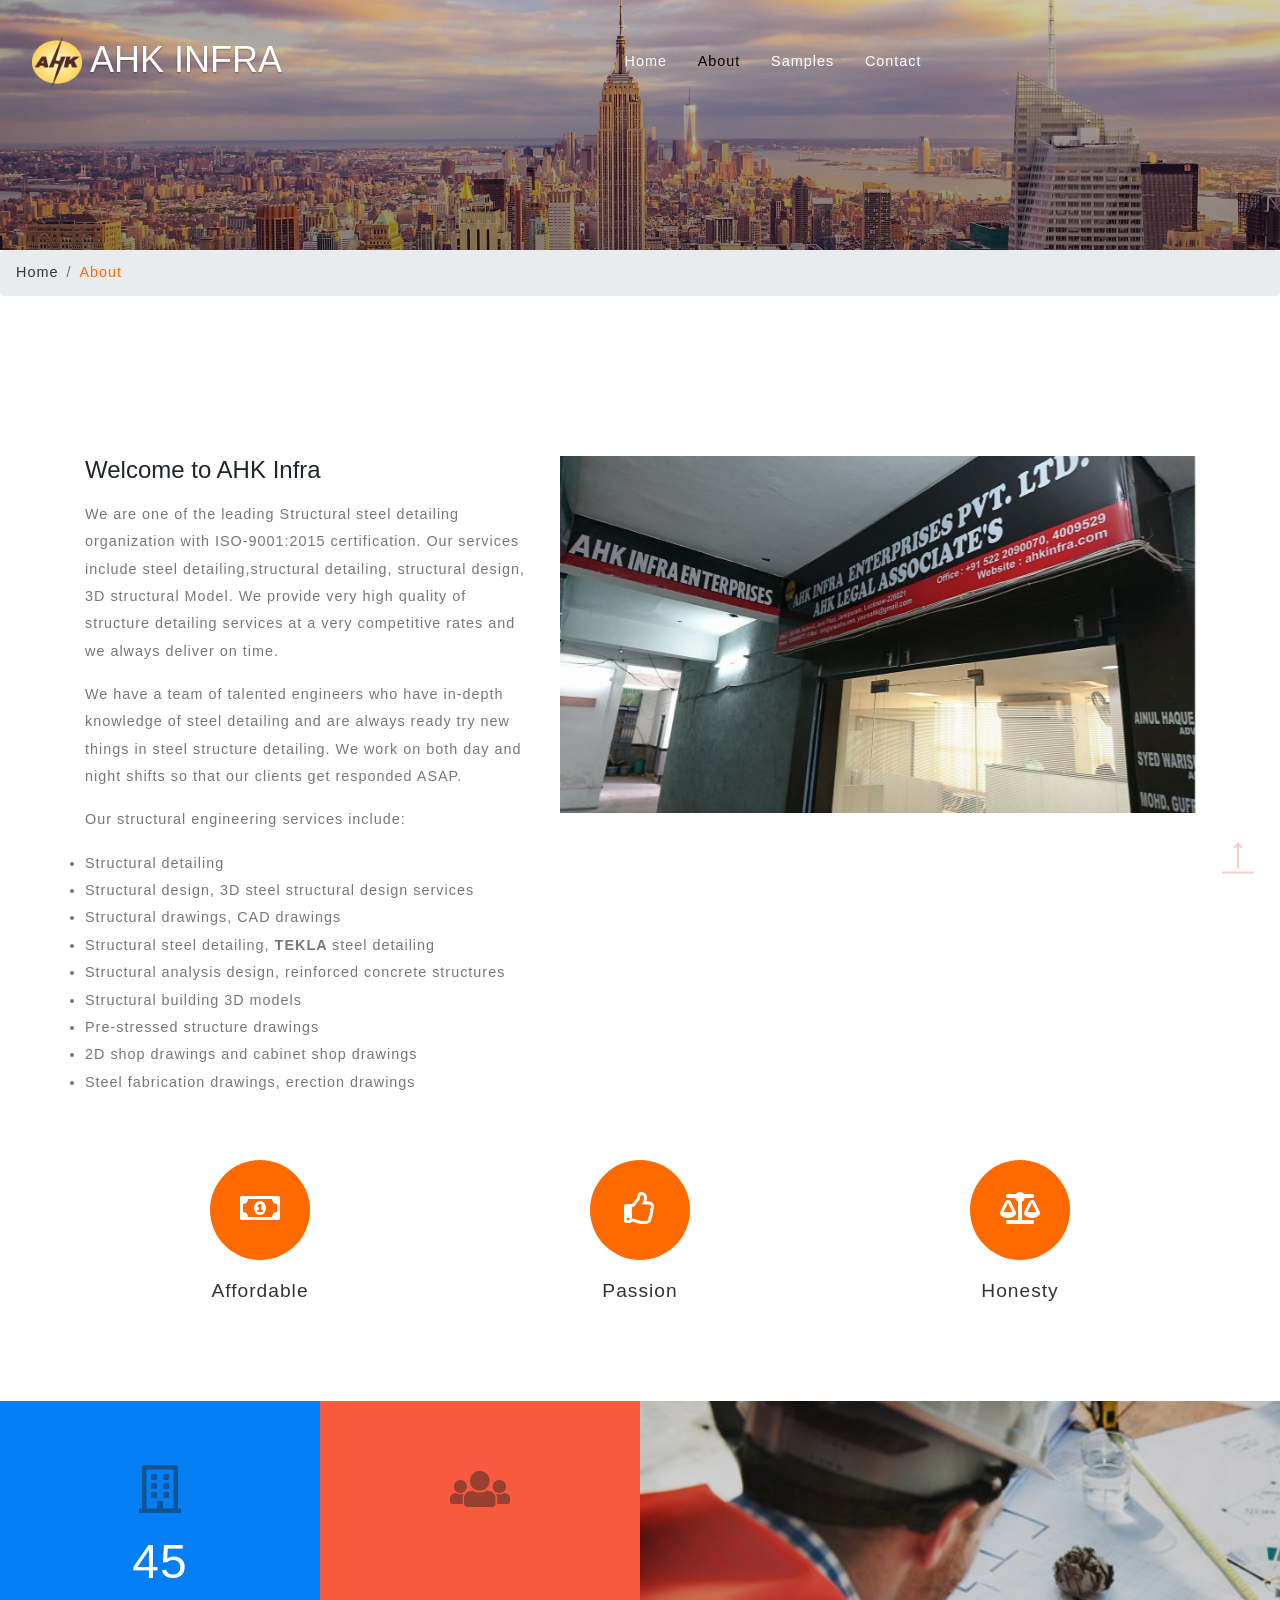
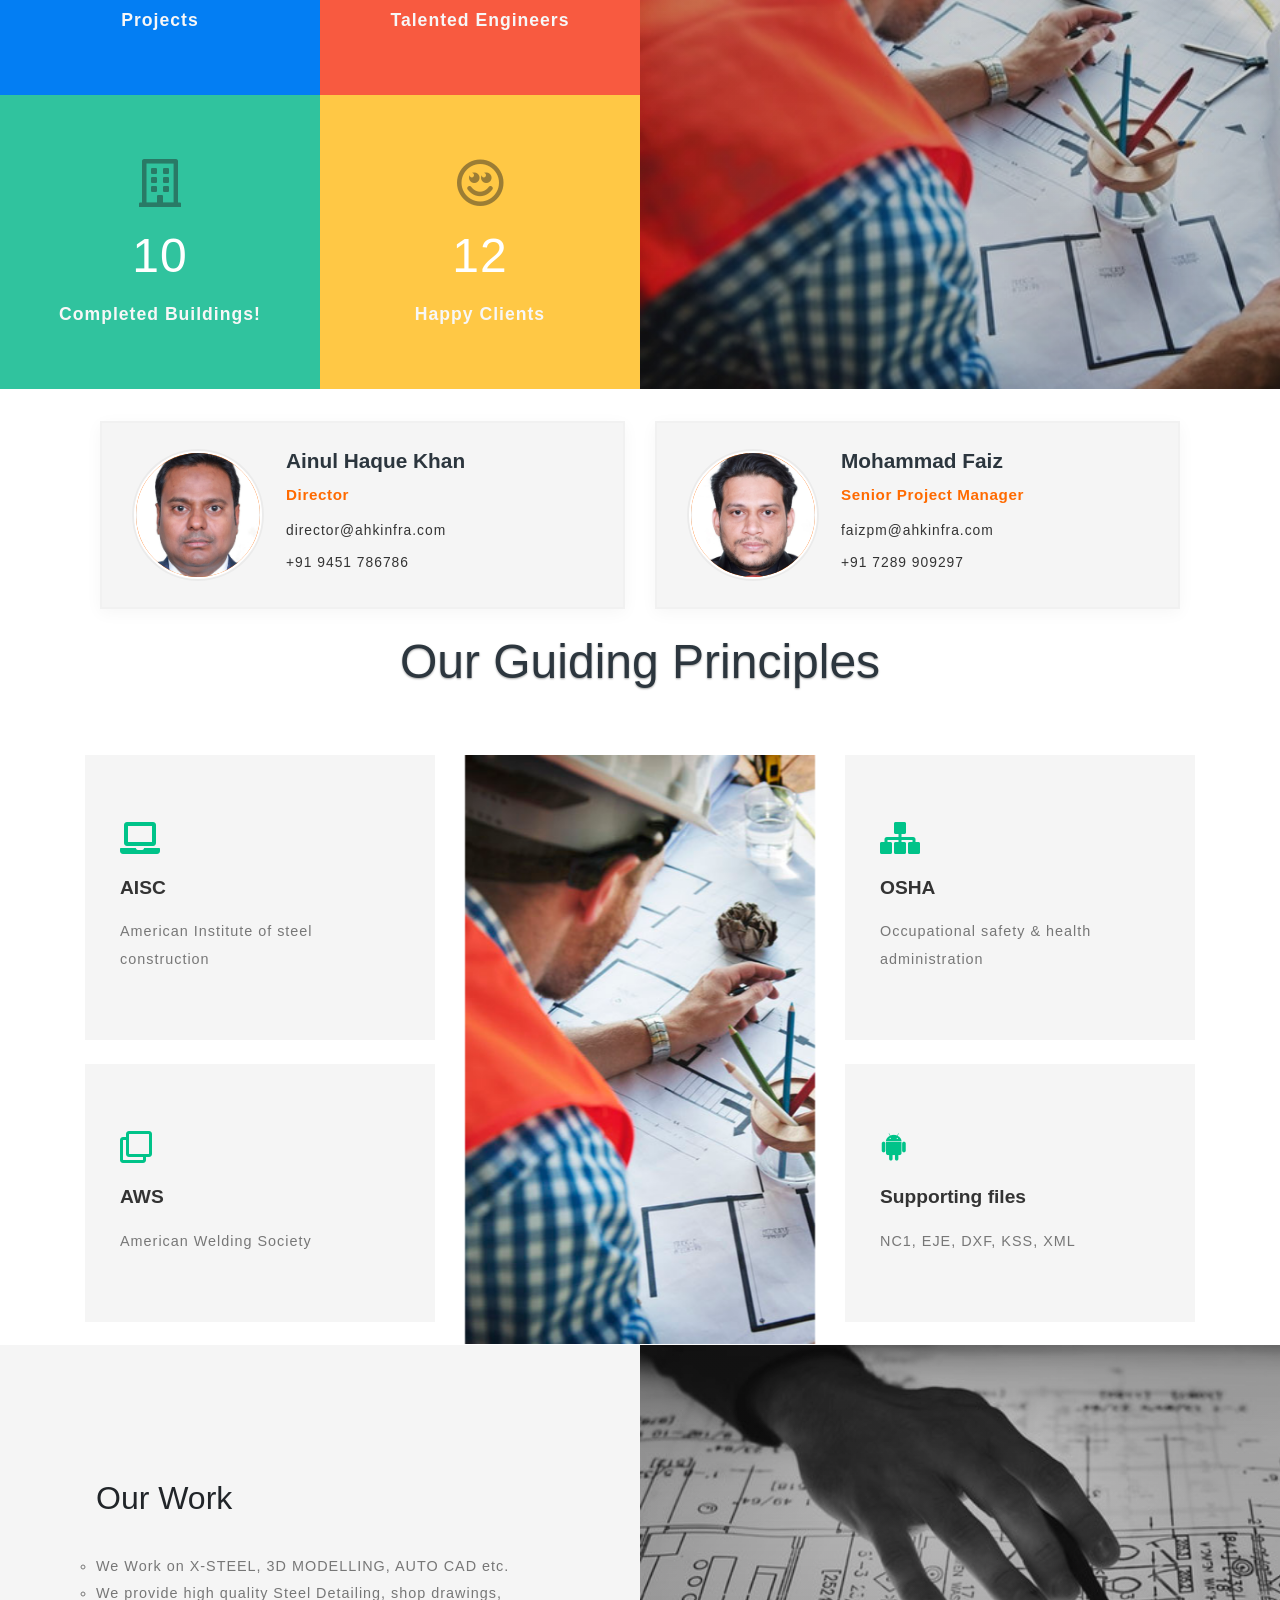
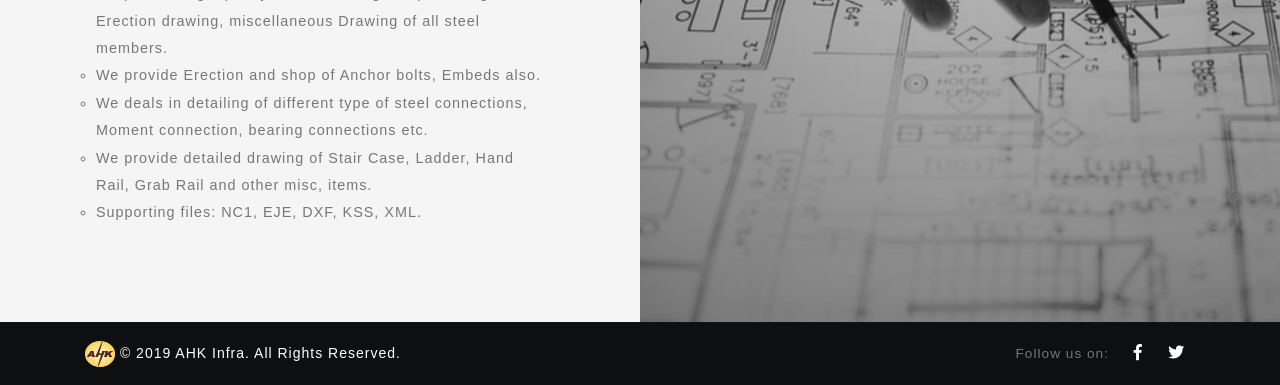
==== commit fb97b570: "Update site design and performance" ====
--- a/about.html
+++ b/about.html
@@ -41,10 +41,6 @@
     <link href="css/style.css" rel="stylesheet" type="text/css" />
     <link href="css/simpleLightbox.css" rel="stylesheet" type="text/css" />
     <link href="css/fontawesome-all.css" rel="stylesheet" />
-    <link
-      href="//fonts.googleapis.com/css?family=M+PLUS+Rounded+1c:100,300,400,500,700,800"
-      rel="stylesheet"
-    />
   </head>
 
   <body>
@@ -53,7 +49,7 @@
         <nav class="navbar navbar-expand-lg navbar-light">
           <div class="logo text-left">
             <h1>
-              <a class="navbar-brand" href="/">
+              <a class="navbar-brand" href="index.html">
                 <img src="images/logo.png" height="50" width="50" /> AHK Infra
               </a>
             </h1>
@@ -73,7 +69,7 @@
           <div class="collapse navbar-collapse" id="navbarSupportedContent">
             <ul class="navbar-nav m-lg-auto text-right">
               <li class="nav-item">
-                <a class="nav-link" href="/">
+                <a class="nav-link" href="index.html">
                   Home
                 </a>
               </li>
@@ -96,7 +92,7 @@
     <div class="banner-inner"></div>
     <ol class="breadcrumb">
       <li class="breadcrumb-item">
-        <a href="/">Home</a>
+        <a href="index.html">Home</a>
       </li>
       <li class="breadcrumb-item active">About</li>
     </ol>
@@ -213,6 +209,53 @@
       </div>
     </section>
     <!-- //stats -->
+
+    <section class="team-contact">
+      <div class="container">
+        <div class="row team-contact-row">
+          <div class="col-lg-6 team-contact-card" data-aos="fade-up">
+            <div class="team-contact-box">
+              <div class="team-contact-icon">
+                <img src="images/Ainul_Pic.jpg" alt="Ainul Haque Khan" />
+              </div>
+              <div class="team-contact-details">
+                <h5>Ainul Haque Khan</h5>
+                <p>Director</p>
+                <ul>
+                  <li>
+                    <a href="mailto:director@ahkinfra.com">director@ahkinfra.com</a>
+                  </li>
+                  <li>
+                    <a href="tel:+919451786786">+91 9451 786786</a>
+                  </li>
+                </ul>
+              </div>
+            </div>
+          </div>
+
+          <div class="col-lg-6 team-contact-card" data-aos="fade-up" data-aos-delay="100">
+            <div class="team-contact-box">
+              <div class="team-contact-icon">
+                <img src="images/Faiz_Pic.jpg" alt="Mohammad Faiz" />
+              </div>
+              <div class="team-contact-details">
+                <h5>Mohammad Faiz</h5>
+                <p>Senior Project Manager</p>
+                <ul>
+                  <li>
+                    <a href="mailto:faizpm@ahkinfra.com">faizpm@ahkinfra.com</a>
+                  </li>
+                  <li>
+                    <a href="tel:+917289909297">+91 7289 909297</a>
+                  </li>
+                </ul>
+              </div>
+            </div>
+          </div>
+        </div>
+      </div>
+    </section>
+
     <!--/Samples-->
     <section class="Samples">
       <div class="container">
@@ -374,29 +417,6 @@
 
     <!-- //flexSlider -->
 
-    <!-- stats -->
-    <script src="js/jquery.waypoints.min.js"></script>
-    <script src="js/jquery.countup.js"></script>
-    <script>
-      $(".counter").countUp();
-    </script>
-    <!-- //stats -->
-    <!-- /js files -->
-    <link
-      href="css/aos.css"
-      rel="stylesheet prefetch"
-      type="text/css"
-      media="all"
-    />
-    <link
-      href="css/aos-animation.css"
-      rel="stylesheet prefetch"
-      type="text/css"
-      media="all"
-    />
-    <script src="js/aos.js"></script>
-    <script src="js/aosindex.js"></script>
-    <!-- //js files -->
     <!-- start-smoth-scrolling -->
     <script src="js/move-top.js"></script>
     <script src="js/easing.js"></script>
@@ -433,6 +453,34 @@
     </script>
     <!-- /js -->
     <script src="js/bootstrap.js"></script>
+    <script>
+      document.addEventListener("DOMContentLoaded", function() {
+        var items = document.querySelectorAll("[data-aos]");
+
+        if (!items.length || !("IntersectionObserver" in window)) {
+          items.forEach(function(item) {
+            item.classList.add("reveal-visible");
+          });
+          return;
+        }
+
+        var observer = new IntersectionObserver(
+          function(entries) {
+            entries.forEach(function(entry) {
+              if (entry.isIntersecting) {
+                entry.target.classList.add("reveal-visible");
+                observer.unobserve(entry.target);
+              }
+            });
+          },
+          { threshold: 0.12 }
+        );
+
+        items.forEach(function(item) {
+          observer.observe(item);
+        });
+      });
+    </script>
     <!-- //js -->
   </body>
 </html>
--- a/css/style.css
+++ b/css/style.css
@@ -580,6 +580,139 @@
 
 .grid_info_main.mid img {
   width: 100%;
+}
+
+.team-contact {
+  padding: 2em 0 0;
+}
+
+.team-contact-row {
+  margin: 0;
+}
+
+.team-contact-card {
+  margin-bottom: 1.5em;
+}
+
+.team-contact-box {
+  display: flex;
+  align-items: center;
+  gap: 1.5em;
+  min-height: 150px;
+  padding: 1.6em 2em;
+  background: #f5f5f5;
+  border: 2px solid #f1f1f1;
+  transition: all 0.3s ease;
+  box-shadow: 0 4px 16px rgba(0, 0, 0, 0.04);
+}
+
+.team-contact-box:hover {
+  border-color: rgba(0, 195, 137, 0.5);
+  transform: translateY(-3px);
+  box-shadow: 0 10px 24px rgba(0, 0, 0, 0.08);
+}
+
+.team-contact-icon {
+  width: 128px;
+  height: 128px;
+  border-radius: 50%;
+  background: #ff6a00;
+  color: #fff;
+  display: flex;
+  align-items: center;
+  justify-content: center;
+  font-size: 1.5em;
+  flex-shrink: 0;
+  overflow: hidden;
+  border: 2px solid #fff;
+  box-shadow: 0 0 0 2px rgba(0, 0, 0, 0.04);
+}
+
+.team-contact-icon img {
+  width: 100%;
+  height: 100%;
+  object-fit: cover;
+  image-rendering: auto;
+  display: block;
+}
+
+.team-contact-details {
+  flex: 1;
+}
+
+.team-contact-details h5 {
+  margin: 0 0 0.35em;
+  font-size: 1.3em;
+  color: #2c363e;
+  font-weight: 700;
+}
+
+.team-contact-details p {
+  margin: 0 0 0.5em;
+  font-size: 0.95em;
+  color: #ff6a00;
+  font-weight: 600;
+  letter-spacing: 0.04em;
+}
+
+.team-contact-details ul {
+  list-style: none;
+  padding: 0;
+  margin: 0;
+}
+
+.team-contact-details li {
+  margin-bottom: 0.35em;
+  color: #333;
+  font-size: 0.96em;
+}
+
+.team-contact-details a {
+  color: #333;
+  text-decoration: none;
+}
+
+.team-contact-details a:hover {
+  color: #00c389;
+}
+
+[data-aos] {
+  opacity: 0;
+  transition: opacity 0.7s ease, transform 0.7s ease;
+  will-change: opacity, transform;
+}
+
+[data-aos="fade-right"] {
+  transform: translateX(-20px);
+}
+
+[data-aos="fade-left"] {
+  transform: translateX(20px);
+}
+
+[data-aos="fade-up"] {
+  transform: translateY(18px);
+}
+
+[data-aos="zoom-in"] {
+  transform: scale(0.96);
+}
+
+[data-aos="flip-left"] {
+  transform: perspective(800px) rotateY(-16deg);
+}
+
+[data-aos="flip-right"] {
+  transform: perspective(800px) rotateY(16deg);
+}
+
+[data-aos="flip-down"] {
+  transform: perspective(800px) rotateX(-16deg);
+}
+
+[data-aos].reveal-visible {
+  opacity: 1;
+  transform: none;
 }
 
 /*-- //services --*/
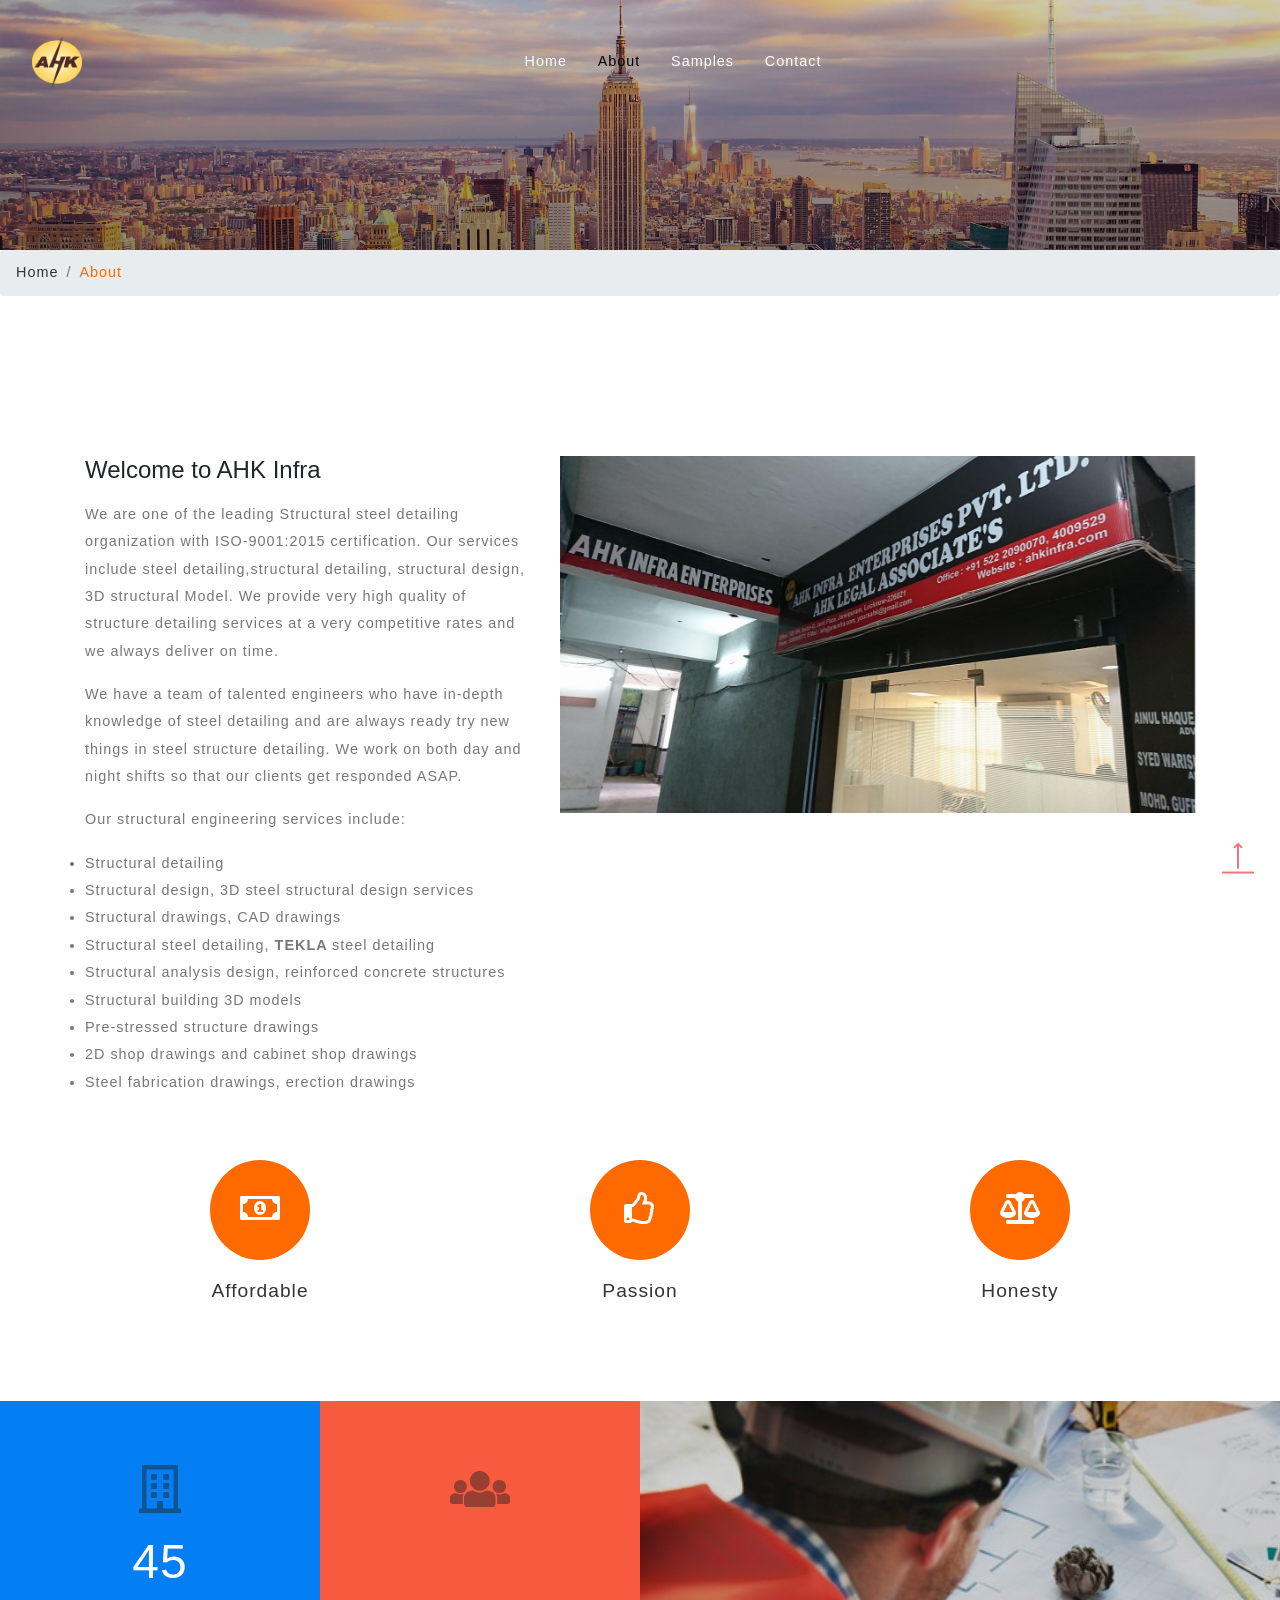
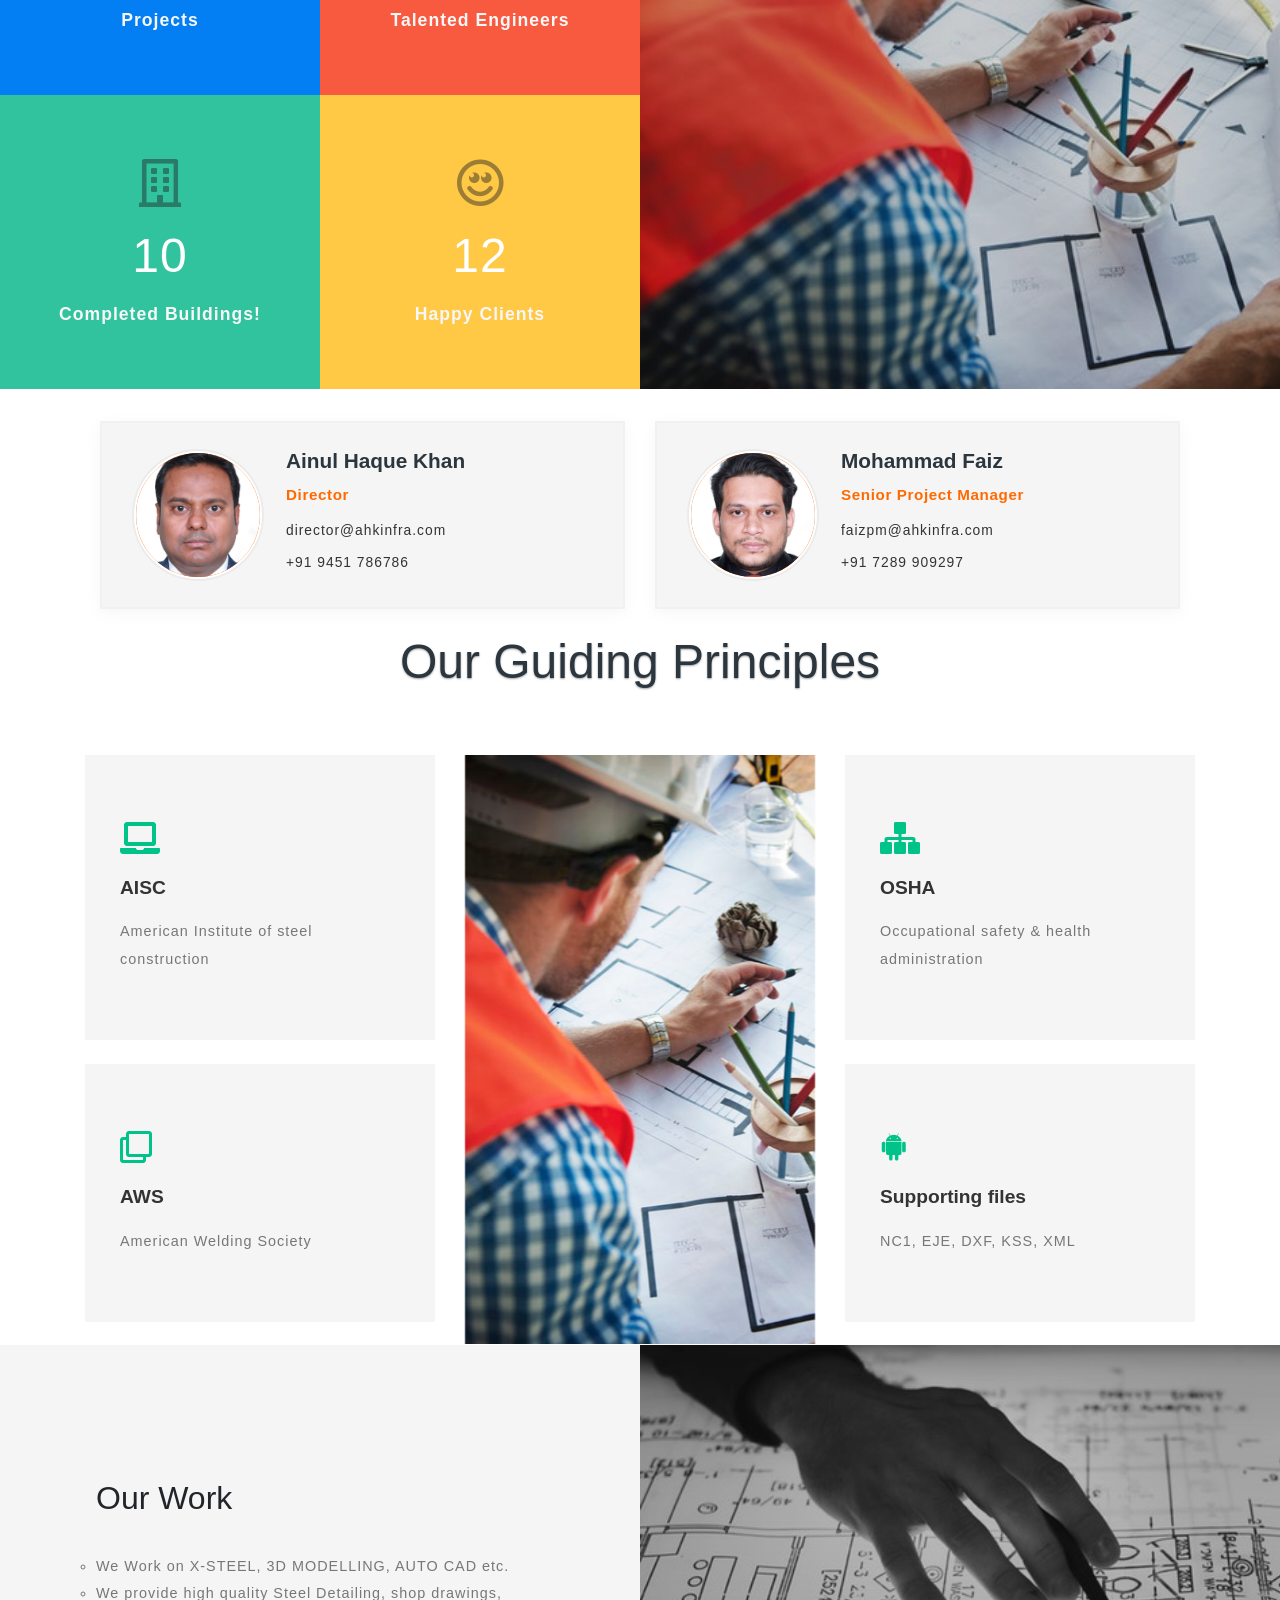
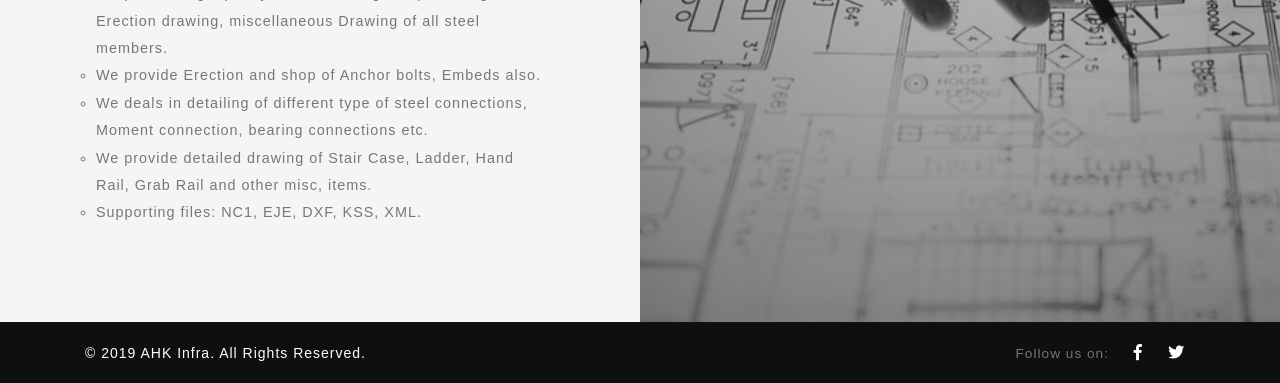
==== commit 5b24b4d5: "Removed unnecessary files" ====
--- a/about.html
+++ b/about.html
@@ -50,7 +50,7 @@
           <div class="logo text-left">
             <h1>
               <a class="navbar-brand" href="index.html">
-                <img src="images/logo.png" height="50" width="50" /> AHK Infra
+                <img src="images/logo.png" height="50" width="50" alt="AHK Infra" />
               </a>
             </h1>
           </div>
@@ -391,8 +391,7 @@
               </div>
               <div class="copyrightbottom">
                 <p>
-                  <img src="images/logo.png" height="30" width="30" /> © 2019 AHK
-                  Infra. All Rights Reserved.
+                  © 2019 AHK Infra. All Rights Reserved.
                 </p>
               </div>
               <div class="clearfix"></div>
